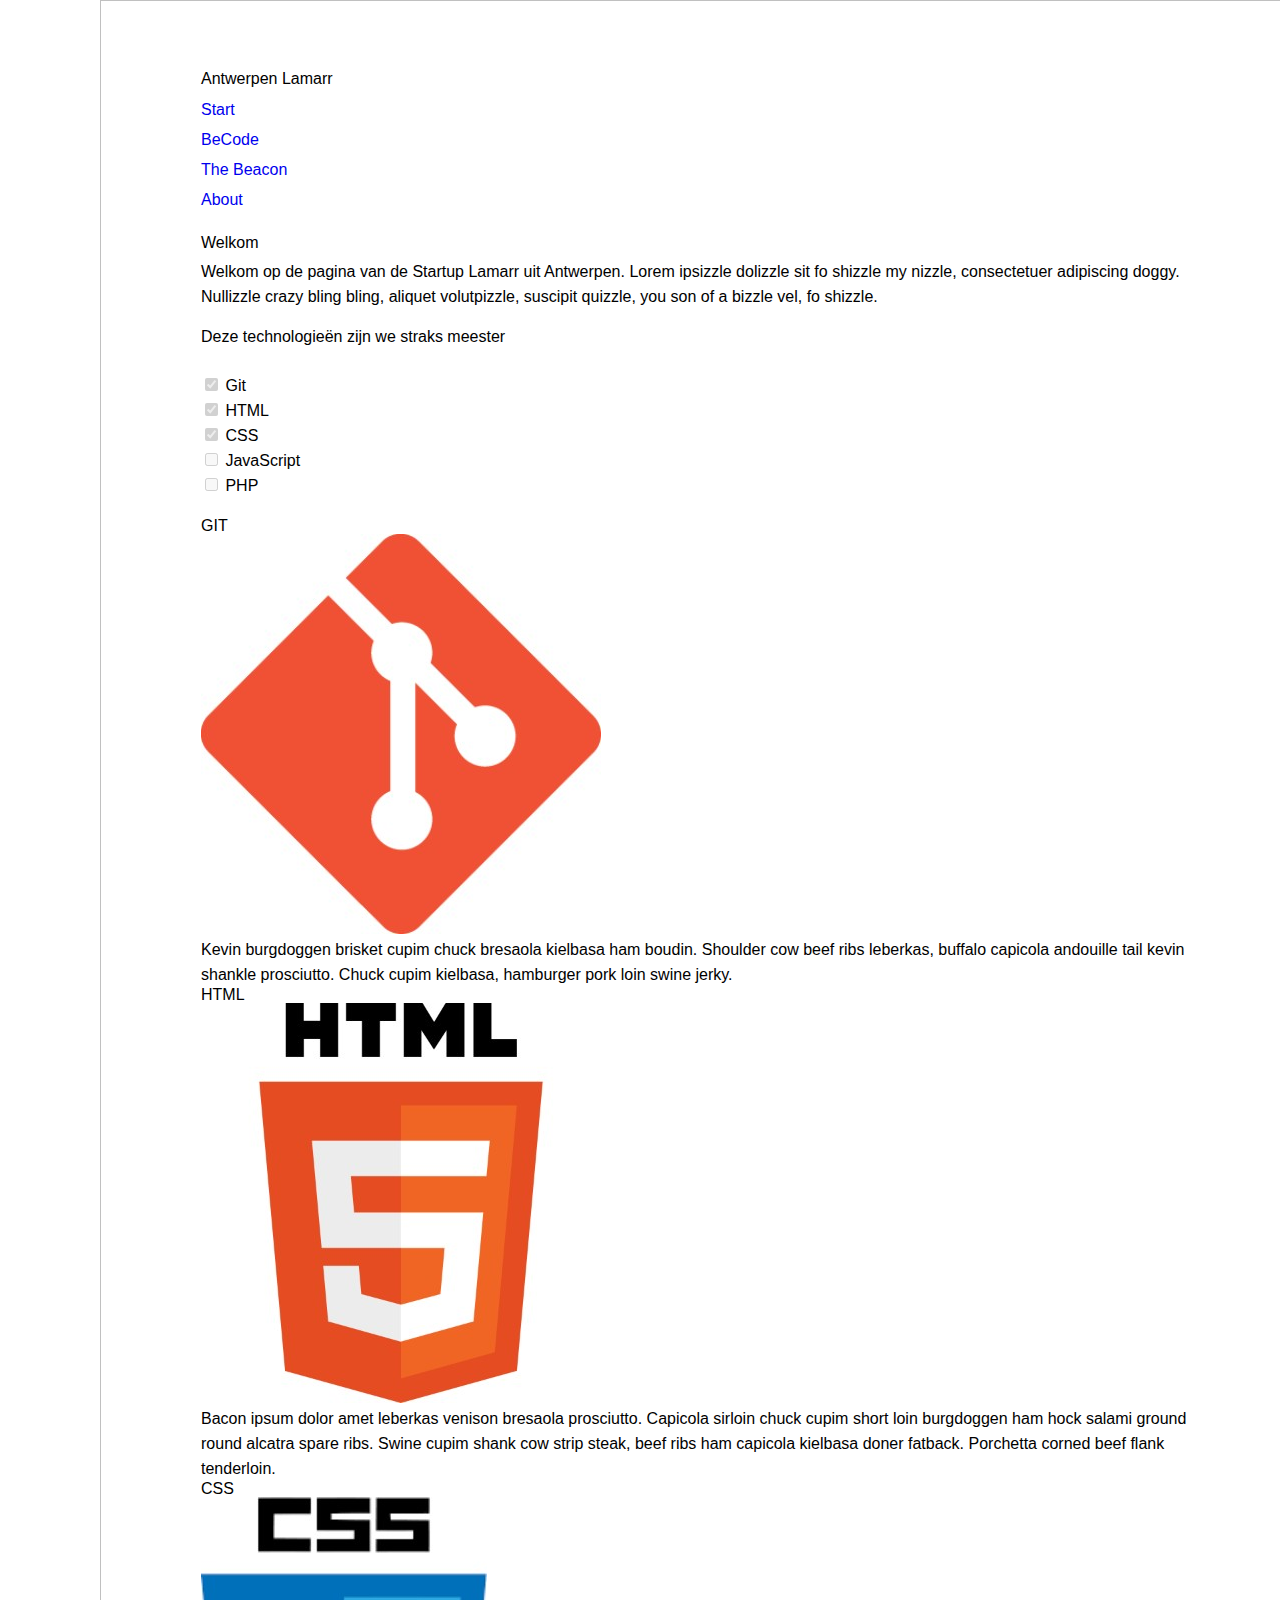
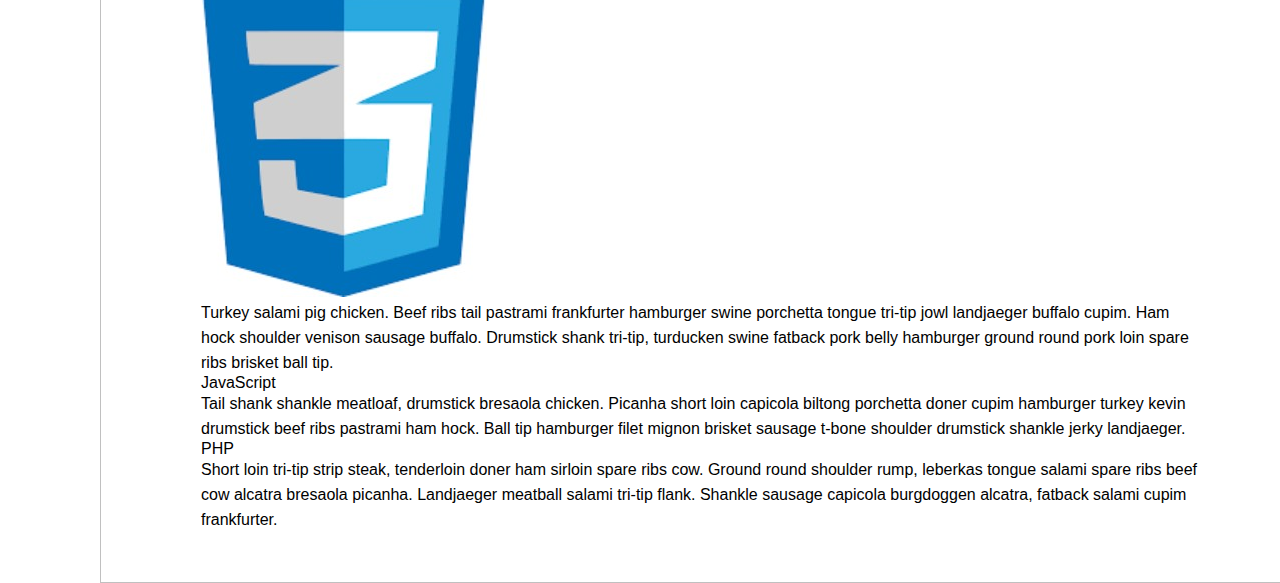
==== index.html @ e7415bde "Poging 10.6" ====
<!DOCTYPE html>
<html>
  <head>
    <meta charset="UTF-8" />
    <meta name="viewport" content="width=device-width, initial-scale=1.0" />
    <link rel="stylesheet" href="reset.css">
    <link rel="stylesheet" href="style.css">
    <title>Antwerpen Lamarr</title>
  </head>

  <body>
    <header>
      <h1>Antwerpen Lamarr</h1>

      <nav>
        <ul>
            <li><a href="index.html">Start</a></li>
            <li><a href="https://becode.org/">BeCode</a></li>
            <li><a href="beacon.html">The Beacon</a></li>
            <li><a href="about.html">About</a></li>
        </ul>
      </nav>
    </header>

    <main>
      <section>
        <h2> Welkom</h2>
        <p>
          Welkom op de pagina van de Startup Lamarr uit Antwerpen.
          Lorem ipsizzle dolizzle sit fo shizzle my nizzle, consectetuer adipiscing doggy.
          Nullizzle crazy bling bling, aliquet volutpizzle, suscipit quizzle, you son of a
          bizzle vel, fo shizzle.
        </p>
      </section>

      <section>
          <h2>Deze technologieën zijn we straks meester</h2>

        <section class="checkboxes">
          <input type="checkbox" name="Git" value="Git" checked disabled> Git<br>
          <input type="checkbox" name="HTML" value="HTML" checked disabled> HTML<br>
          <input type="checkbox" name="CSS" value="CSS" checked disabled> CSS<br>
          <input type="checkbox" name="JavaScript" value="JavaScript" disabled> JavaScript<br>
          <input type="checkbox" name="PHP" value="PHP" disabled> PHP<br>
        </section>

        <article>
          <h3>GIT</h3>

          <img src="images/git.jpg" alt="Image of GIT logo">

          <p>
            Kevin burgdoggen brisket cupim chuck bresaola kielbasa ham boudin. Shoulder cow beef ribs leberkas,
            buffalo capicola andouille tail kevin shankle prosciutto. Chuck cupim kielbasa, <strong>hamburger</strong> pork loin swine jerky.
          </p>
        </article>

        <article>
          <h3>HTML</h3>

          <img src="images/html.jpg" alt="Image of html5 logo">

          <p>
            Bacon ipsum dolor amet leberkas venison bresaola prosciutto. Capicola sirloin chuck cupim short loin burgdoggen
            ham hock salami ground round alcatra spare ribs. Swine cupim shank cow strip steak, beef ribs ham capicola kielbasa
            <strong>doner</strong> fatback. Porchetta corned beef flank tenderloin.
          </p>
        </article>

        <article>
          <h3>CSS</h3>

          <img src="images/css.jpg" alt="Image of CSS3 logo">


          <p>
            <strong>Turkey salami</strong> pig chicken. Beef ribs tail pastrami frankfurter hamburger swine porchetta tongue tri-tip jowl
            landjaeger buffalo cupim. Ham hock shoulder venison sausage buffalo. Drumstick shank tri-tip, turducken swine fatback
            pork belly hamburger ground round pork loin spare ribs brisket ball tip.
          </p>
        </article>

        <article>
          <h3>JavaScript</h3>

          <p>
            <i>Tail shank shankle meatloaf</i>, drumstick bresaola chicken. Picanha short loin capicola biltong porchetta
            doner cupim hamburger turkey <strong>kevin drumstick</strong> beef ribs pastrami ham hock. Ball tip hamburger filet mignon
            brisket sausage t-bone shoulder drumstick shankle jerky landjaeger.
          </p>
        </article>

        <article>
          <h3>PHP</h3>

          <p>Short loin tri-tip strip steak, tenderloin doner ham sirloin spare ribs cow. Ground round shoulder rump,
            leberkas <strong>tongue salami</strong> spare ribs beef cow alcatra bresaola picanha. Landjaeger meatball salami tri-tip flank.
            Shankle sausage capicola burgdoggen alcatra, fatback salami cupim frankfurter.
          </p>
        </article>
      </section>
    </main>
  </body>
</html>
---- style.css ----
body {
  width: 1000px;
  margin-left: 100px;
  border: 1px solid rgb(192, 192, 192);
  padding: 50px 100px 50px 100px;
  font-family: sans-serif;
}

h1, h2 {
  margin-bottom: 8px;
  margin-top: 20px;
}

a {
  text-decoration: none;
  line-height: 30px;
}
ul :hover {
  text-decoration: underline;
}
p {
  line-height: 25px;
}
.checkboxes {
  padding-top: 20px;
  padding-bottom: 20px;
  line-height: 25px;
}
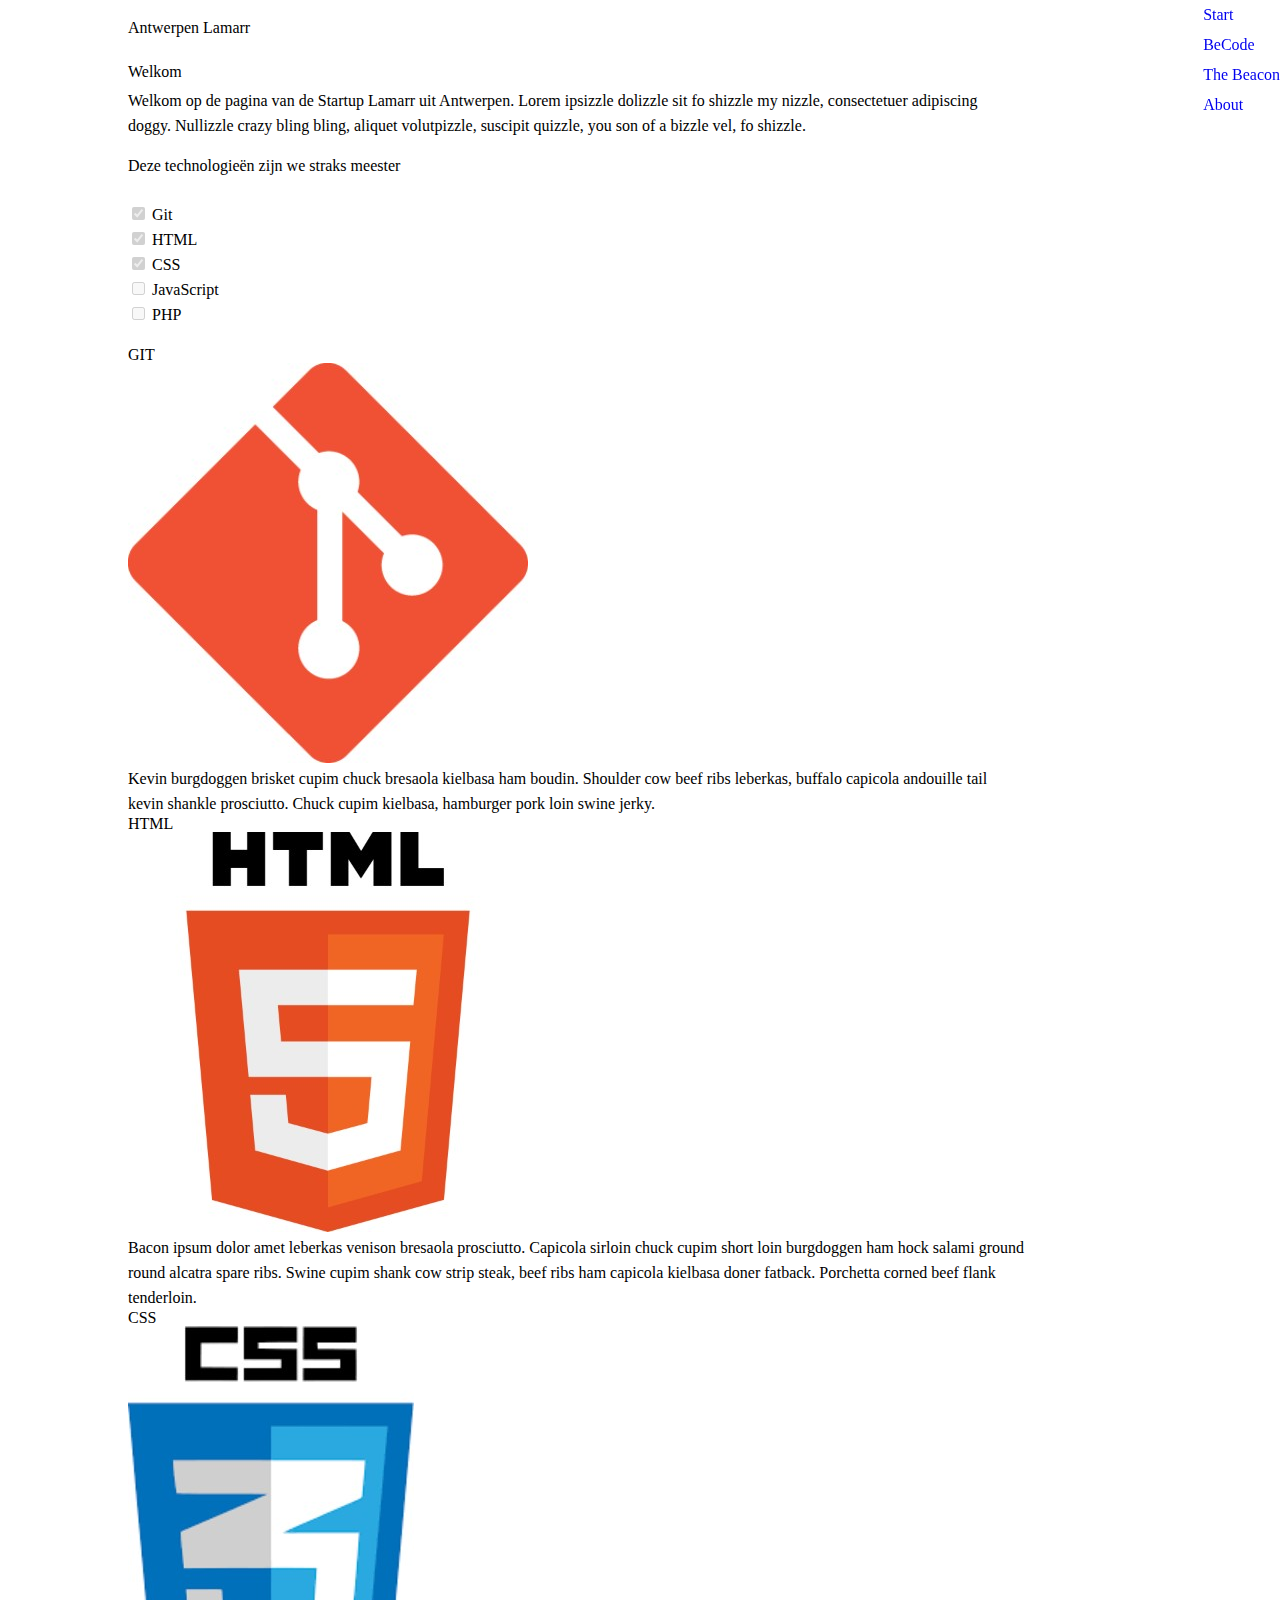
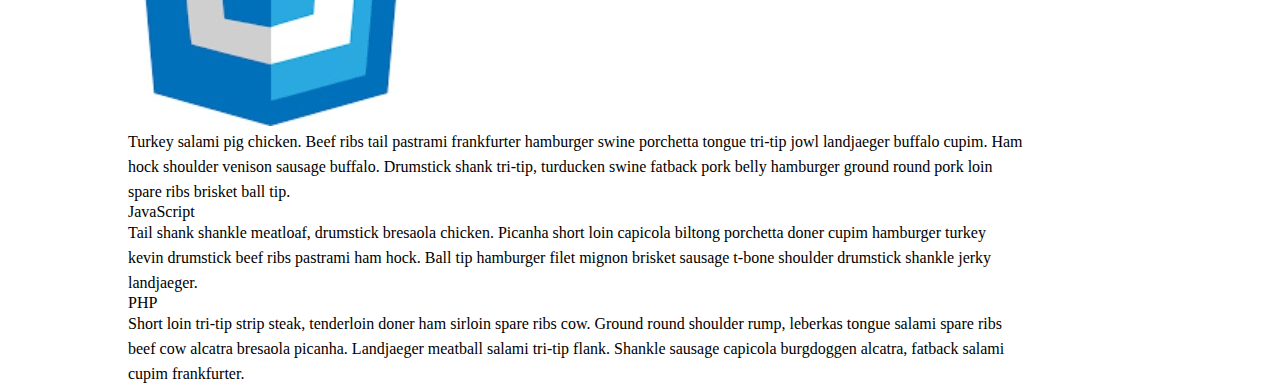
==== commit 87fd01cd: "version 10.9" ====
--- a/index.html
+++ b/index.html
@@ -3,15 +3,17 @@
   <head>
     <meta charset="UTF-8" />
     <meta name="viewport" content="width=device-width, initial-scale=1.0" />
-    <link rel="stylesheet" href="reset.css">
-    <link rel="stylesheet" href="style.css">
+    <link rel="stylesheet" type="text/css" href="reset.css">
+    <link rel="stylesheet" type="text/css" href="style.css">
     <title>Antwerpen Lamarr</title>
   </head>
 
   <body>
-    <header>
-      <h1>Antwerpen Lamarr</h1>
-
+    <div class="container">
+      <div class="header">
+          <h1>Antwerpen Lamarr</h1>
+      </div>
+    <div class="navigation">
       <nav>
         <ul>
             <li><a href="index.html">Start</a></li>
@@ -20,85 +22,88 @@
             <li><a href="about.html">About</a></li>
         </ul>
       </nav>
-    </header>
+    </div>
 
-    <main>
-      <section>
-        <h2> Welkom</h2>
-        <p>
-          Welkom op de pagina van de Startup Lamarr uit Antwerpen.
-          Lorem ipsizzle dolizzle sit fo shizzle my nizzle, consectetuer adipiscing doggy.
-          Nullizzle crazy bling bling, aliquet volutpizzle, suscipit quizzle, you son of a
-          bizzle vel, fo shizzle.
-        </p>
-      </section>
+      <main>
+        <div class="main">
+          <section>
+            <h2> Welkom</h2>
+            <p>
+              Welkom op de pagina van de Startup Lamarr uit Antwerpen.
+              Lorem ipsizzle dolizzle sit fo shizzle my nizzle, consectetuer adipiscing doggy.
+              Nullizzle crazy bling bling, aliquet volutpizzle, suscipit quizzle, you son of a
+              bizzle vel, fo shizzle.
+            </p>
+          </section>
 
-      <section>
-          <h2>Deze technologieën zijn we straks meester</h2>
+          <section>
+              <h2>Deze technologieën zijn we straks meester</h2>
 
-        <section class="checkboxes">
-          <input type="checkbox" name="Git" value="Git" checked disabled> Git<br>
-          <input type="checkbox" name="HTML" value="HTML" checked disabled> HTML<br>
-          <input type="checkbox" name="CSS" value="CSS" checked disabled> CSS<br>
-          <input type="checkbox" name="JavaScript" value="JavaScript" disabled> JavaScript<br>
-          <input type="checkbox" name="PHP" value="PHP" disabled> PHP<br>
-        </section>
+            <section class="checkboxes">
+              <input type="checkbox" name="Git" value="Git" checked disabled> Git<br>
+              <input type="checkbox" name="HTML" value="HTML" checked disabled> HTML<br>
+              <input type="checkbox" name="CSS" value="CSS" checked disabled> CSS<br>
+              <input type="checkbox" name="JavaScript" value="JavaScript" disabled> JavaScript<br>
+              <input type="checkbox" name="PHP" value="PHP" disabled> PHP<br>
+            </section>
 
-        <article>
-          <h3>GIT</h3>
+            <article>
+              <h3>GIT</h3>
 
-          <img src="images/git.jpg" alt="Image of GIT logo">
+              <img src="images/git.jpg" alt="Image of GIT logo">
 
-          <p>
-            Kevin burgdoggen brisket cupim chuck bresaola kielbasa ham boudin. Shoulder cow beef ribs leberkas,
-            buffalo capicola andouille tail kevin shankle prosciutto. Chuck cupim kielbasa, <strong>hamburger</strong> pork loin swine jerky.
-          </p>
-        </article>
+              <p>
+                Kevin burgdoggen brisket cupim chuck bresaola kielbasa ham boudin. Shoulder cow beef ribs leberkas,
+                buffalo capicola andouille tail kevin shankle prosciutto. Chuck cupim kielbasa, <strong>hamburger</strong> pork loin swine jerky.
+              </p>
+            </article>
 
-        <article>
-          <h3>HTML</h3>
+            <article>
+              <h3>HTML</h3>
 
-          <img src="images/html.jpg" alt="Image of html5 logo">
+              <img src="images/html.jpg" alt="Image of html5 logo">
 
-          <p>
-            Bacon ipsum dolor amet leberkas venison bresaola prosciutto. Capicola sirloin chuck cupim short loin burgdoggen
-            ham hock salami ground round alcatra spare ribs. Swine cupim shank cow strip steak, beef ribs ham capicola kielbasa
-            <strong>doner</strong> fatback. Porchetta corned beef flank tenderloin.
-          </p>
-        </article>
+              <p>
+                Bacon ipsum dolor amet leberkas venison bresaola prosciutto. Capicola sirloin chuck cupim short loin burgdoggen
+                ham hock salami ground round alcatra spare ribs. Swine cupim shank cow strip steak, beef ribs ham capicola kielbasa
+                <strong>doner</strong> fatback. Porchetta corned beef flank tenderloin.
+              </p>
+            </article>
 
-        <article>
-          <h3>CSS</h3>
+            <article>
+              <h3>CSS</h3>
 
-          <img src="images/css.jpg" alt="Image of CSS3 logo">
+              <img src="images/css.jpg" alt="Image of CSS3 logo">
 
 
-          <p>
-            <strong>Turkey salami</strong> pig chicken. Beef ribs tail pastrami frankfurter hamburger swine porchetta tongue tri-tip jowl
-            landjaeger buffalo cupim. Ham hock shoulder venison sausage buffalo. Drumstick shank tri-tip, turducken swine fatback
-            pork belly hamburger ground round pork loin spare ribs brisket ball tip.
-          </p>
-        </article>
+              <p>
+                <strong>Turkey salami</strong> pig chicken. Beef ribs tail pastrami frankfurter hamburger swine porchetta tongue tri-tip jowl
+                landjaeger buffalo cupim. Ham hock shoulder venison sausage buffalo. Drumstick shank tri-tip, turducken swine fatback
+                pork belly hamburger ground round pork loin spare ribs brisket ball tip.
+              </p>
+            </article>
 
-        <article>
-          <h3>JavaScript</h3>
+            <article>
+              <h3>JavaScript</h3>
 
-          <p>
-            <i>Tail shank shankle meatloaf</i>, drumstick bresaola chicken. Picanha short loin capicola biltong porchetta
-            doner cupim hamburger turkey <strong>kevin drumstick</strong> beef ribs pastrami ham hock. Ball tip hamburger filet mignon
-            brisket sausage t-bone shoulder drumstick shankle jerky landjaeger.
-          </p>
-        </article>
+              <p>
+                <i>Tail shank shankle meatloaf</i>, drumstick bresaola chicken. Picanha short loin capicola biltong porchetta
+                doner cupim hamburger turkey <strong>kevin drumstick</strong> beef ribs pastrami ham hock. Ball tip hamburger filet mignon
+                brisket sausage t-bone shoulder drumstick shankle jerky landjaeger.
+              </p>
+            </article>
 
-        <article>
-          <h3>PHP</h3>
+            <article>
+              <h3>PHP</h3>
 
-          <p>Short loin tri-tip strip steak, tenderloin doner ham sirloin spare ribs cow. Ground round shoulder rump,
-            leberkas <strong>tongue salami</strong> spare ribs beef cow alcatra bresaola picanha. Landjaeger meatball salami tri-tip flank.
-            Shankle sausage capicola burgdoggen alcatra, fatback salami cupim frankfurter.
-          </p>
-        </article>
-      </section>
-    </main>
+              <p>Short loin tri-tip strip steak, tenderloin doner ham sirloin spare ribs cow. Ground round shoulder rump,
+                leberkas <strong>tongue salami</strong> spare ribs beef cow alcatra bresaola picanha. Landjaeger meatball salami tri-tip flank.
+                Shankle sausage capicola burgdoggen alcatra, fatback salami cupim frankfurter.
+              </p>
+            </article>
+          </section>
+        </div>
+      </main>
+    </div>
   </body>
 </html>
--- a/style.css
+++ b/style.css
@@ -1,14 +1,21 @@
-body {
-  width: 1000px;
-  margin-left: 100px;
-  border: 1px solid rgb(192, 192, 192);
-  padding: 50px 100px 50px 100px;
-  font-family: sans-serif;
+.container {
+  display: grid;
+  grid-template-columns: 70% 20%;
+  grid-template-rows: auto;
+  justify-content: end;
+
 }
+
+
+
 
 h1, h2 {
   margin-bottom: 8px;
   margin-top: 20px;
+}
+
+li a {
+  display: block;
 }
 
 a {
@@ -18,6 +25,10 @@
 ul :hover {
   text-decoration: underline;
 }
+ul {
+  position:fixed;
+  right: 0;
+}
 p {
   line-height: 25px;
 }
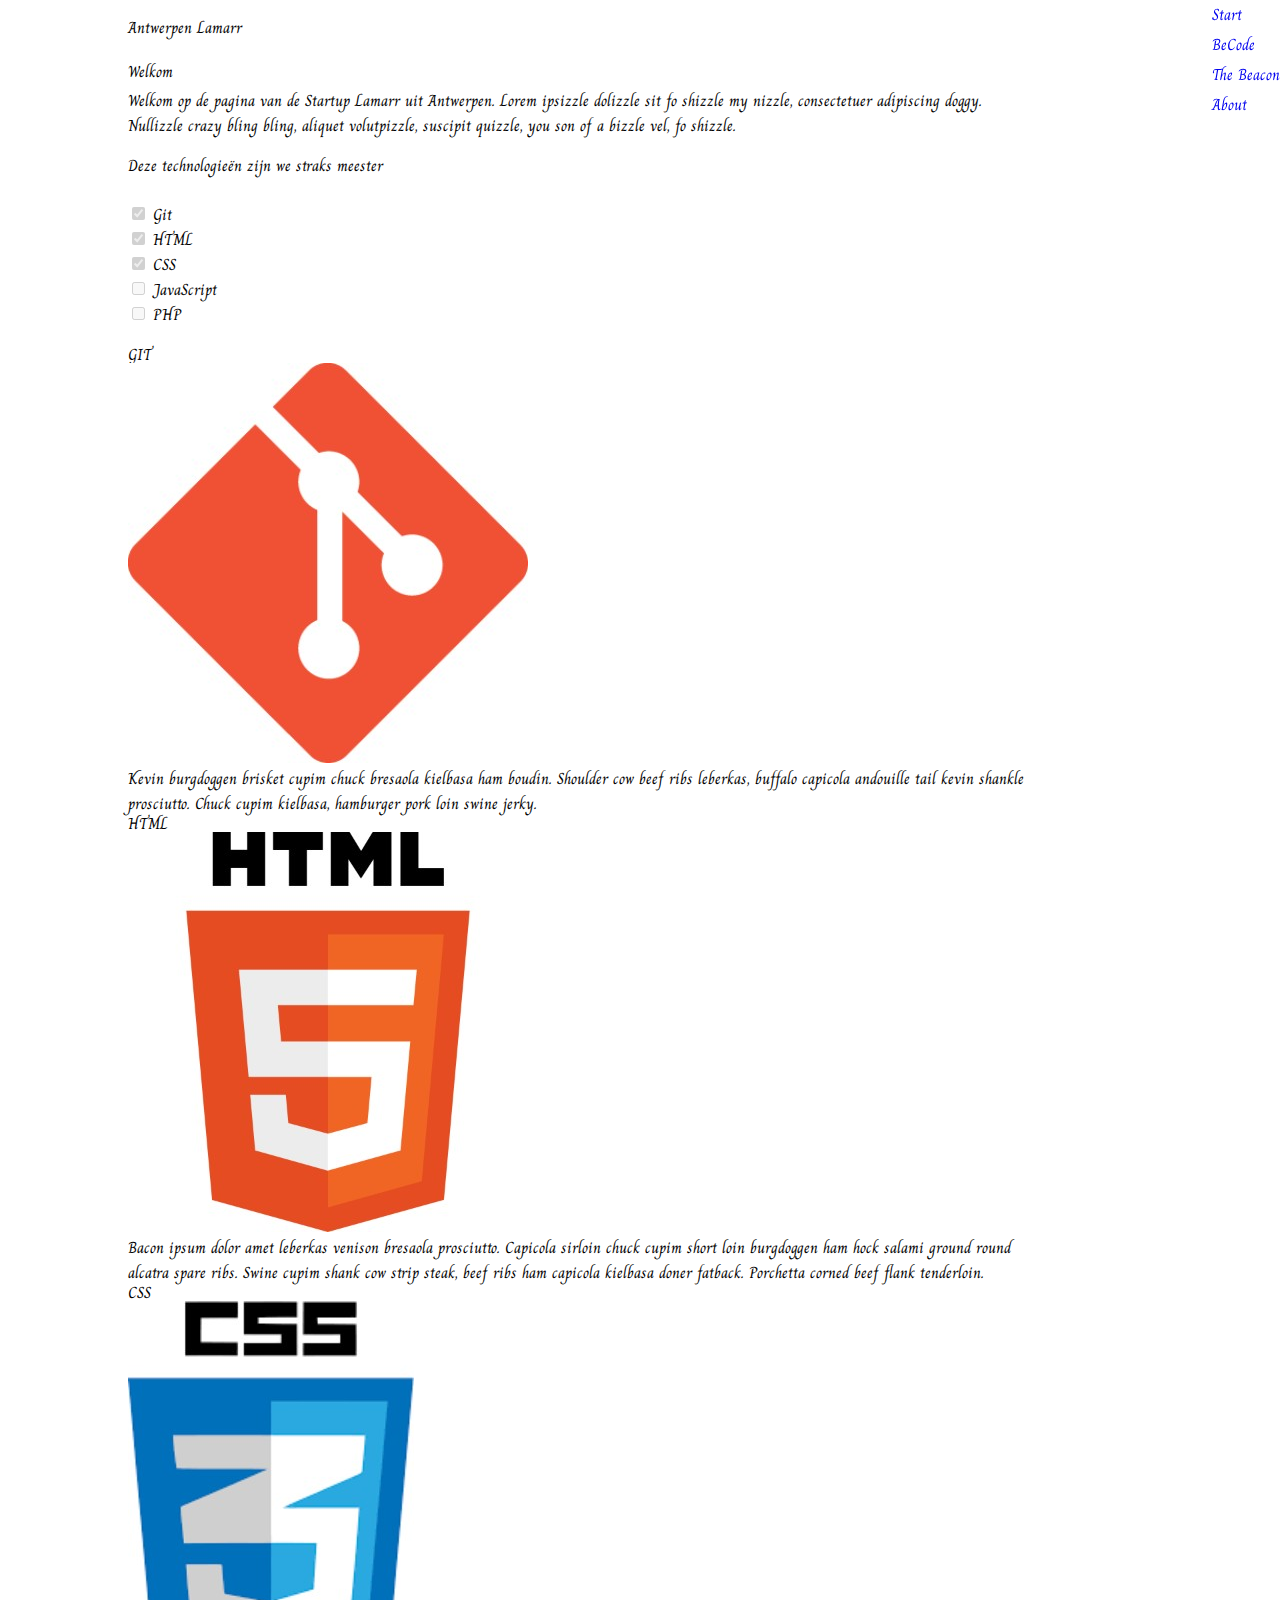
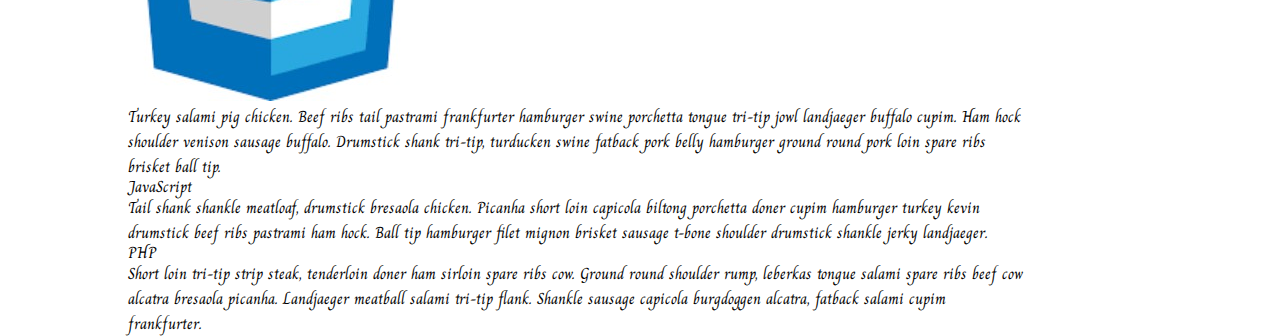
==== commit 99e493eb: "Poging 10.10" ====
--- a/index.html
+++ b/index.html
@@ -5,6 +5,7 @@
     <meta name="viewport" content="width=device-width, initial-scale=1.0" />
     <link rel="stylesheet" type="text/css" href="reset.css">
     <link rel="stylesheet" type="text/css" href="style.css">
+    <link href="https://fonts.googleapis.com/css?family=Charm" rel="stylesheet"> 
     <title>Antwerpen Lamarr</title>
   </head>
 
--- a/style.css
+++ b/style.css
@@ -1,3 +1,6 @@
+body {
+  font-family: 'Charm', cursive;
+}
 .container {
   display: grid;
   grid-template-columns: 70% 20%;
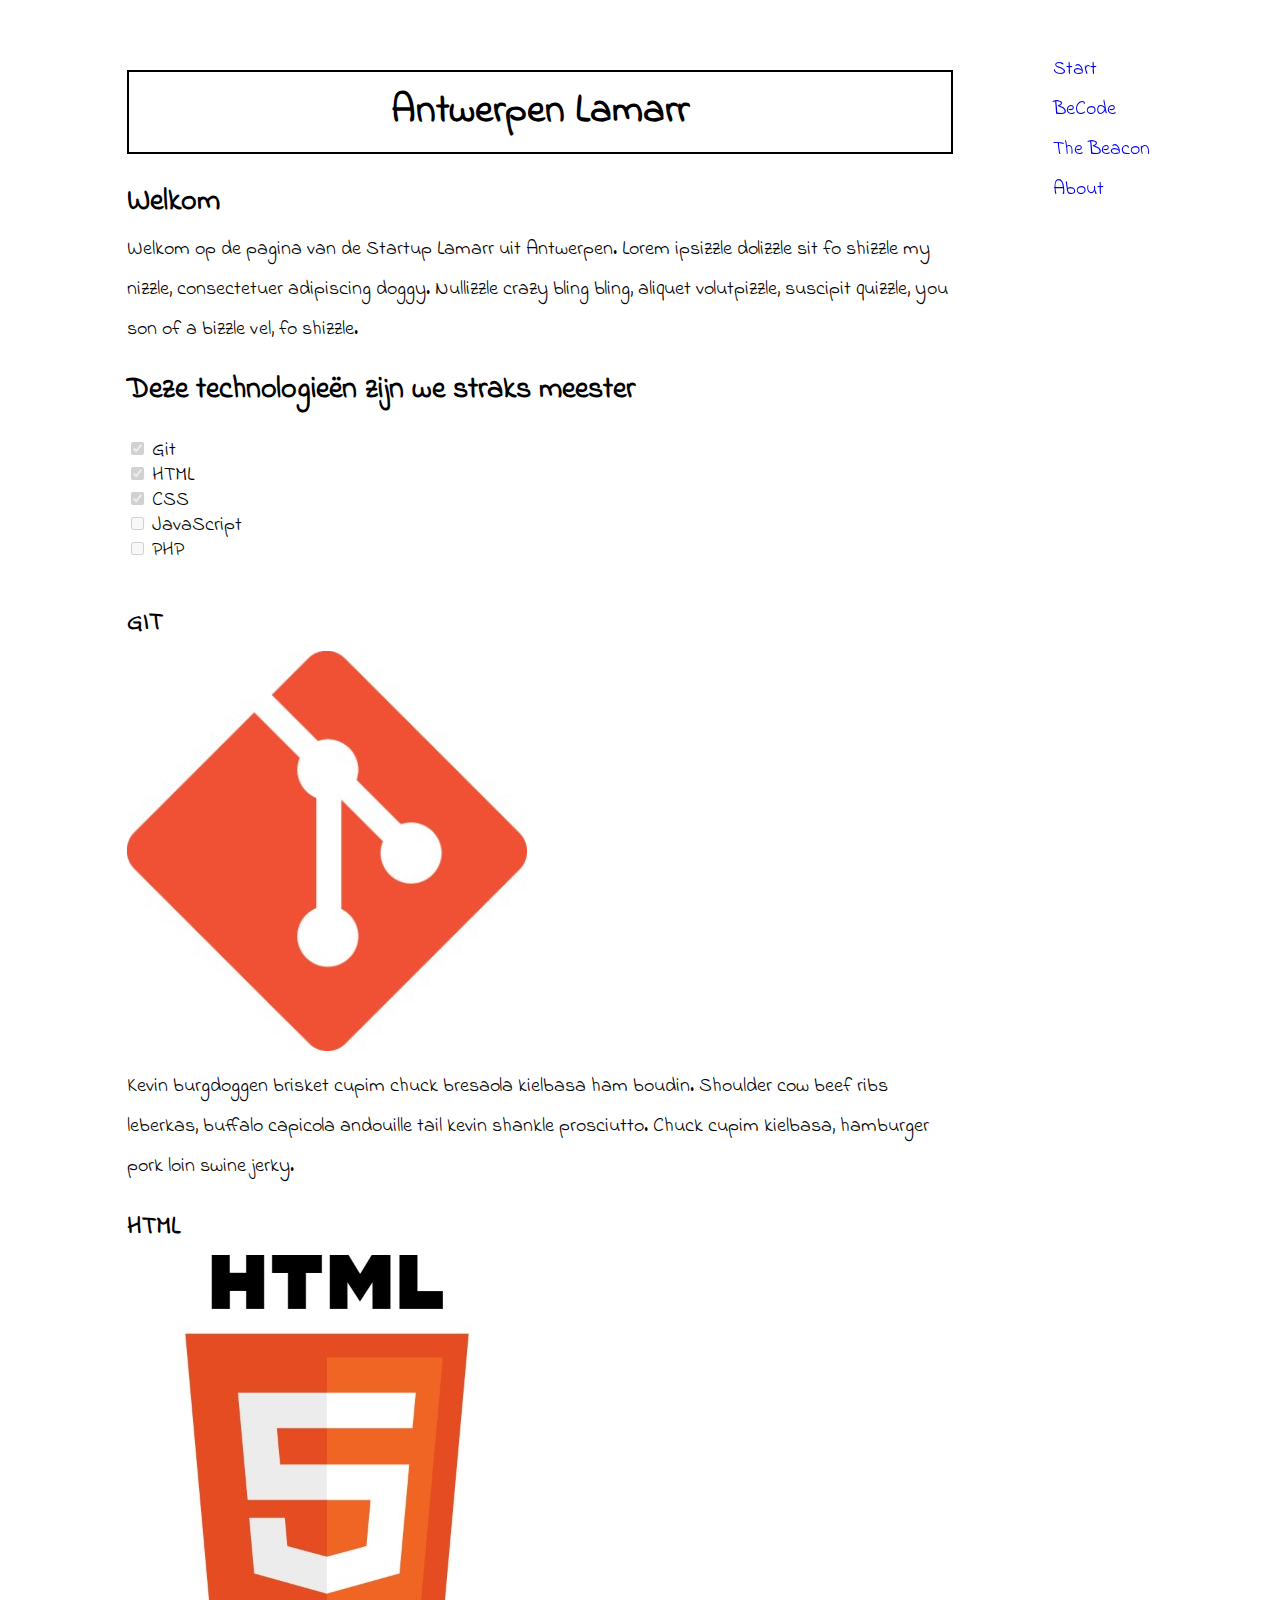
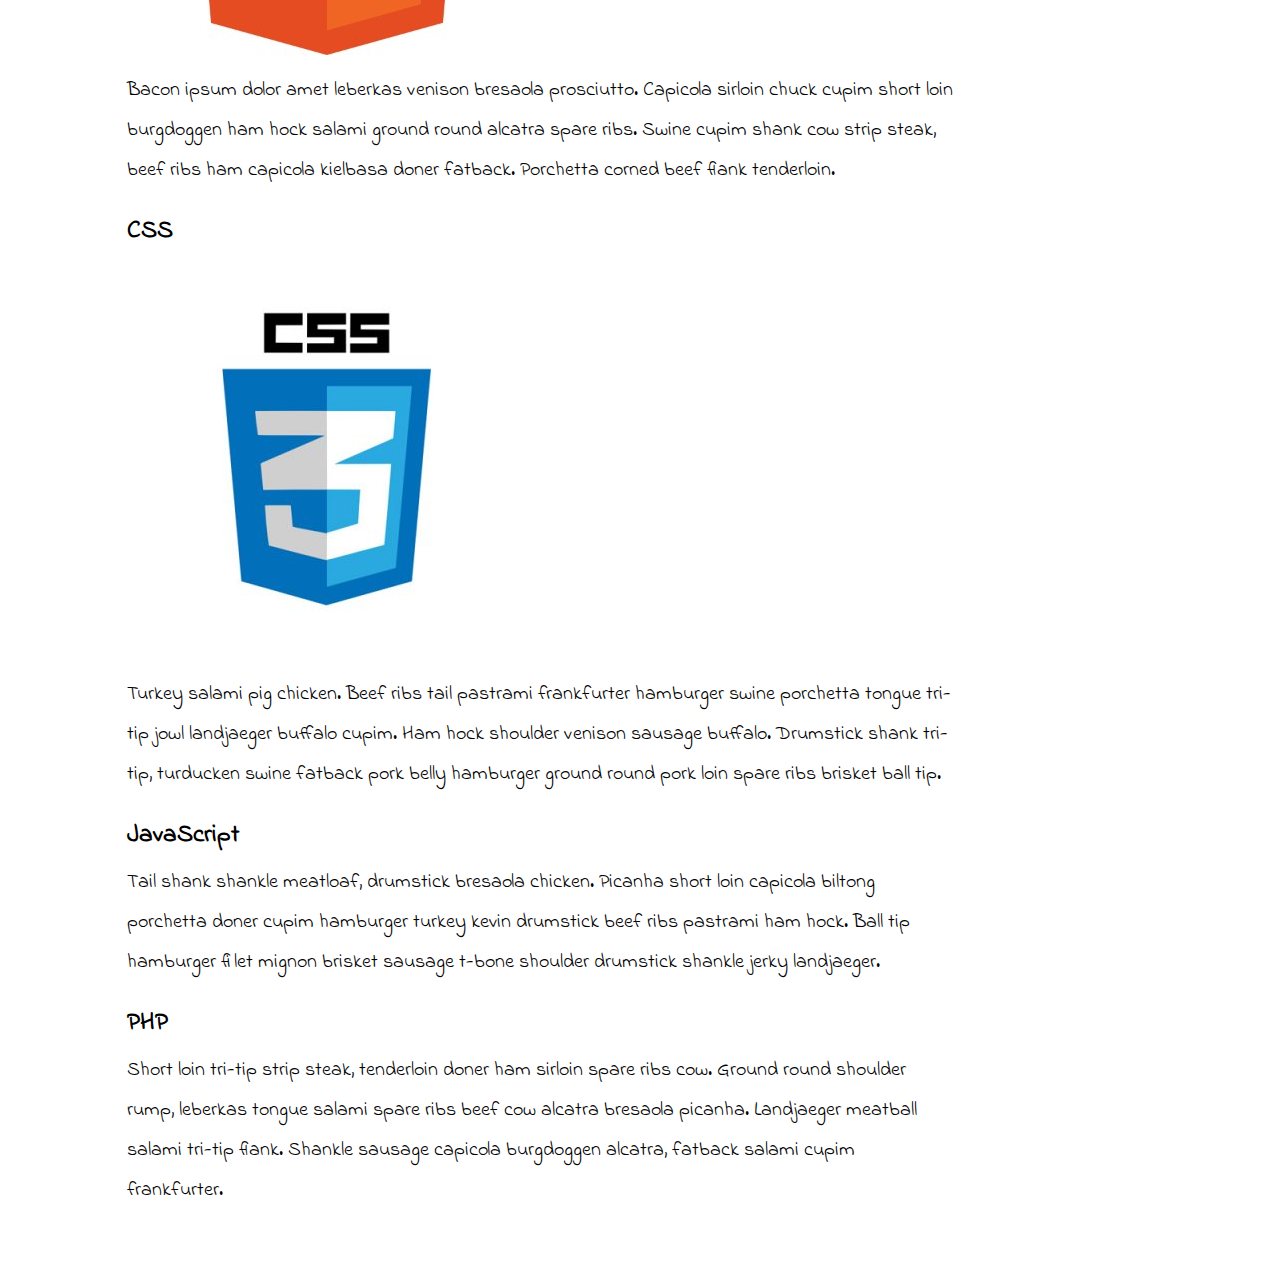
==== commit b79ea0b6: "version 11" ====
--- a/index.html
+++ b/index.html
@@ -1,110 +1,108 @@
 <!DOCTYPE html>
 <html>
   <head>
-    <meta charset="UTF-8" />
-    <meta name="viewport" content="width=device-width, initial-scale=1.0" />
+    <meta charset="UTF-8">
+    <meta name="viewport" content="width=device-width, initial-scale=1.0">
     <link rel="stylesheet" type="text/css" href="reset.css">
     <link rel="stylesheet" type="text/css" href="style.css">
-    <link href="https://fonts.googleapis.com/css?family=Charm" rel="stylesheet"> 
+    <link href="https://fonts.googleapis.com/css?family=Indie+Flower" rel="stylesheet">
     <title>Antwerpen Lamarr</title>
   </head>
 
   <body>
+
     <div class="container">
-      <div class="header">
-          <h1>Antwerpen Lamarr</h1>
-      </div>
-    <div class="navigation">
-      <nav>
-        <ul>
-            <li><a href="index.html">Start</a></li>
-            <li><a href="https://becode.org/">BeCode</a></li>
-            <li><a href="beacon.html">The Beacon</a></li>
-            <li><a href="about.html">About</a></li>
-        </ul>
-      </nav>
-    </div>
 
-      <main>
-        <div class="main">
+        <h1 class="header">Antwerpen Lamarr</h1>
+
+        <nav class="navigation">
+          <ul class="navigation">
+              <li><a href="index.html">Start</a></li>
+              <li><a href="https://becode.org/">BeCode</a></li>
+              <li><a href="beacon.html">The Beacon</a></li>
+              <li><a href="about.html">About</a></li>
+          </ul>
+        </nav>
+
+
+        <main class="main">
           <section>
-            <h2> Welkom</h2>
-            <p>
-              Welkom op de pagina van de Startup Lamarr uit Antwerpen.
-              Lorem ipsizzle dolizzle sit fo shizzle my nizzle, consectetuer adipiscing doggy.
-              Nullizzle crazy bling bling, aliquet volutpizzle, suscipit quizzle, you son of a
-              bizzle vel, fo shizzle.
-            </p>
+              <h2> Welkom</h2>
+              <p>
+                Welkom op de pagina van de Startup Lamarr uit Antwerpen.
+                Lorem ipsizzle dolizzle sit fo shizzle my nizzle, consectetuer adipiscing doggy.
+                Nullizzle crazy bling bling, aliquet volutpizzle, suscipit quizzle, you son of a
+                bizzle vel, fo shizzle.
+              </p>
           </section>
 
           <section>
-              <h2>Deze technologieën zijn we straks meester</h2>
+                <h2>Deze technologieën zijn we straks meester</h2>
 
-            <section class="checkboxes">
-              <input type="checkbox" name="Git" value="Git" checked disabled> Git<br>
-              <input type="checkbox" name="HTML" value="HTML" checked disabled> HTML<br>
-              <input type="checkbox" name="CSS" value="CSS" checked disabled> CSS<br>
-              <input type="checkbox" name="JavaScript" value="JavaScript" disabled> JavaScript<br>
-              <input type="checkbox" name="PHP" value="PHP" disabled> PHP<br>
-            </section>
+              <section class="checkboxes">
+                <input type="checkbox" name="Git" value="Git" checked disabled> Git<br>
+                <input type="checkbox" name="HTML" value="HTML" checked disabled> HTML<br>
+                <input type="checkbox" name="CSS" value="CSS" checked disabled> CSS<br>
+                <input type="checkbox" name="JavaScript" value="JavaScript" disabled> JavaScript<br>
+                <input type="checkbox" name="PHP" value="PHP" disabled> PHP<br>
+              </section>
 
-            <article>
-              <h3>GIT</h3>
+              <article>
+                <h3>GIT</h3>
 
-              <img src="images/git.jpg" alt="Image of GIT logo">
+                <img src="images/git.jpg" alt="Image of GIT logo">
 
-              <p>
-                Kevin burgdoggen brisket cupim chuck bresaola kielbasa ham boudin. Shoulder cow beef ribs leberkas,
-                buffalo capicola andouille tail kevin shankle prosciutto. Chuck cupim kielbasa, <strong>hamburger</strong> pork loin swine jerky.
-              </p>
-            </article>
+                <p>
+                  Kevin burgdoggen brisket cupim chuck bresaola kielbasa ham boudin. Shoulder cow beef ribs leberkas,
+                  buffalo capicola andouille tail kevin shankle prosciutto. Chuck cupim kielbasa, <strong>hamburger</strong> pork loin swine jerky.
+                </p>
+              </article>
 
-            <article>
-              <h3>HTML</h3>
+              <article>
+                <h3>HTML</h3>
 
-              <img src="images/html.jpg" alt="Image of html5 logo">
+                <img src="images/html.jpg" alt="Image of html5 logo">
 
-              <p>
-                Bacon ipsum dolor amet leberkas venison bresaola prosciutto. Capicola sirloin chuck cupim short loin burgdoggen
-                ham hock salami ground round alcatra spare ribs. Swine cupim shank cow strip steak, beef ribs ham capicola kielbasa
-                <strong>doner</strong> fatback. Porchetta corned beef flank tenderloin.
-              </p>
-            </article>
+                <p>
+                  Bacon ipsum dolor amet leberkas venison bresaola prosciutto. Capicola sirloin chuck cupim short loin burgdoggen
+                  ham hock salami ground round alcatra spare ribs. Swine cupim shank cow strip steak, beef ribs ham capicola kielbasa
+                  <strong>doner</strong> fatback. Porchetta corned beef flank tenderloin.
+                </p>
+              </article>
 
-            <article>
-              <h3>CSS</h3>
+              <article>
+                <h3>CSS</h3>
 
-              <img src="images/css.jpg" alt="Image of CSS3 logo">
+                <img src="images/css.jpg" alt="Image of CSS3 logo">
 
 
-              <p>
-                <strong>Turkey salami</strong> pig chicken. Beef ribs tail pastrami frankfurter hamburger swine porchetta tongue tri-tip jowl
-                landjaeger buffalo cupim. Ham hock shoulder venison sausage buffalo. Drumstick shank tri-tip, turducken swine fatback
-                pork belly hamburger ground round pork loin spare ribs brisket ball tip.
-              </p>
-            </article>
+                <p>
+                  <strong>Turkey salami</strong> pig chicken. Beef ribs tail pastrami frankfurter hamburger swine porchetta tongue tri-tip jowl
+                  landjaeger buffalo cupim. Ham hock shoulder venison sausage buffalo. Drumstick shank tri-tip, turducken swine fatback
+                  pork belly hamburger ground round pork loin spare ribs brisket ball tip.
+                </p>
+              </article>
 
-            <article>
-              <h3>JavaScript</h3>
+              <article>
+                <h3>JavaScript</h3>
 
-              <p>
-                <i>Tail shank shankle meatloaf</i>, drumstick bresaola chicken. Picanha short loin capicola biltong porchetta
-                doner cupim hamburger turkey <strong>kevin drumstick</strong> beef ribs pastrami ham hock. Ball tip hamburger filet mignon
-                brisket sausage t-bone shoulder drumstick shankle jerky landjaeger.
-              </p>
-            </article>
+                <p>
+                  <i>Tail shank shankle meatloaf</i>, drumstick bresaola chicken. Picanha short loin capicola biltong porchetta
+                  doner cupim hamburger turkey <strong>kevin drumstick</strong> beef ribs pastrami ham hock. Ball tip hamburger filet mignon
+                  brisket sausage t-bone shoulder drumstick shankle jerky landjaeger.
+                </p>
+              </article>
 
-            <article>
-              <h3>PHP</h3>
+              <article>
+                <h3>PHP</h3>
 
-              <p>Short loin tri-tip strip steak, tenderloin doner ham sirloin spare ribs cow. Ground round shoulder rump,
-                leberkas <strong>tongue salami</strong> spare ribs beef cow alcatra bresaola picanha. Landjaeger meatball salami tri-tip flank.
-                Shankle sausage capicola burgdoggen alcatra, fatback salami cupim frankfurter.
-              </p>
-            </article>
+                <p>Short loin tri-tip strip steak, tenderloin doner ham sirloin spare ribs cow. Ground round shoulder rump,
+                  leberkas <strong>tongue salami</strong> spare ribs beef cow alcatra bresaola picanha. Landjaeger meatball salami tri-tip flank.
+                  Shankle sausage capicola burgdoggen alcatra, fatback salami cupim frankfurter.
+                </p>
+              </article>
           </section>
         </div>
       </main>
-    </div>
   </body>
 </html>
--- a/style.css
+++ b/style.css
@@ -1,40 +1,87 @@
 body {
-  font-family: 'Charm', cursive;
+  font-family: 'Indie Flower', cursive;
+  font-size: 20px;
+  line-height: 40px;
+  margin: 50px;
 }
+
 .container {
   display: grid;
-  grid-template-columns: 70% 20%;
-  grid-template-rows: auto;
+  grid-template-columns: 70% 15%;
+  grid-column-gap: 5em;
   justify-content: end;
-
 }
 
+.wrapper {
+  display: grid;
+  grid-template-columns: 10% 50% 15%;
+  grid-column-gap: 5em;
+  justify-content: end;
+}
 
+.header {
+  grid-row: 1/2;
+  grid-column: 1/2;
+}
 
+.main {
+  grid-row: 2;
+  grid-column: 1;
+}
 
-h1, h2 {
+.navigation {
+  grid-row: 1/2;
+  grid-column:2;
+}
+
+.text {
+  grid-row:1;
+  grid-column: 1;
+}
+
+.personality {
+  grid-row: 2;
+  grid-column: 2;
+}
+
+.about {
+  grid-column: 3;
+  grid-row: 2;
+}
+
+h1, h2, h3 {
   margin-bottom: 8px;
   margin-top: 20px;
 }
 
-li a {
-  display: block;
+h1 {
+  font-size: 40px;
+  font-weight: bold;
+  border: 2px solid black;
+  padding: 20px;
+  text-align: center;
+}
+h2 {
+  font-size: 30px;
+  font-weight: bold;
+}
+
+h3 {
+  font-size: 25px;
+  font-weight: bold;
 }
 
 a {
   text-decoration: none;
   line-height: 30px;
 }
-ul :hover {
+ul.navigation :hover {
   text-decoration: underline;
 }
-ul {
+ul.navigation {
   position:fixed;
-  right: 0;
 }
-p {
-  line-height: 25px;
-}
+
 .checkboxes {
   padding-top: 20px;
   padding-bottom: 20px;
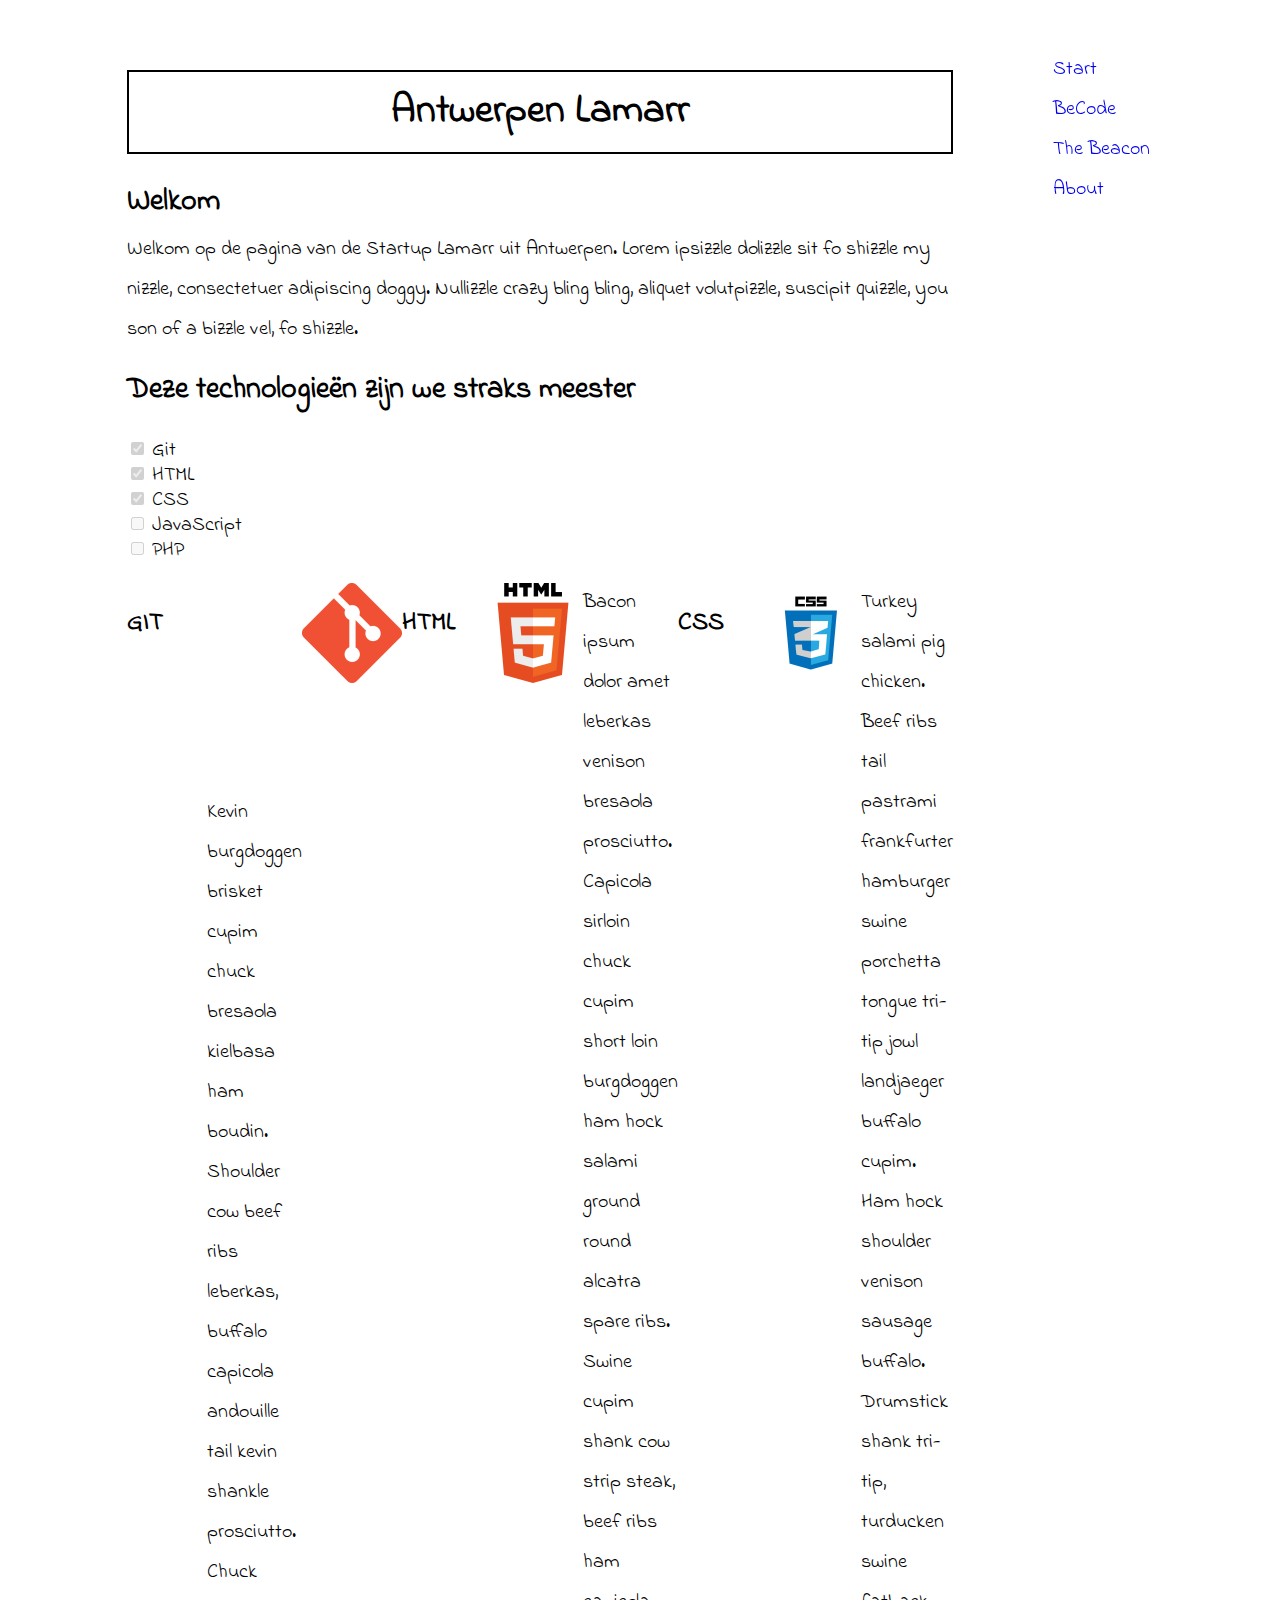
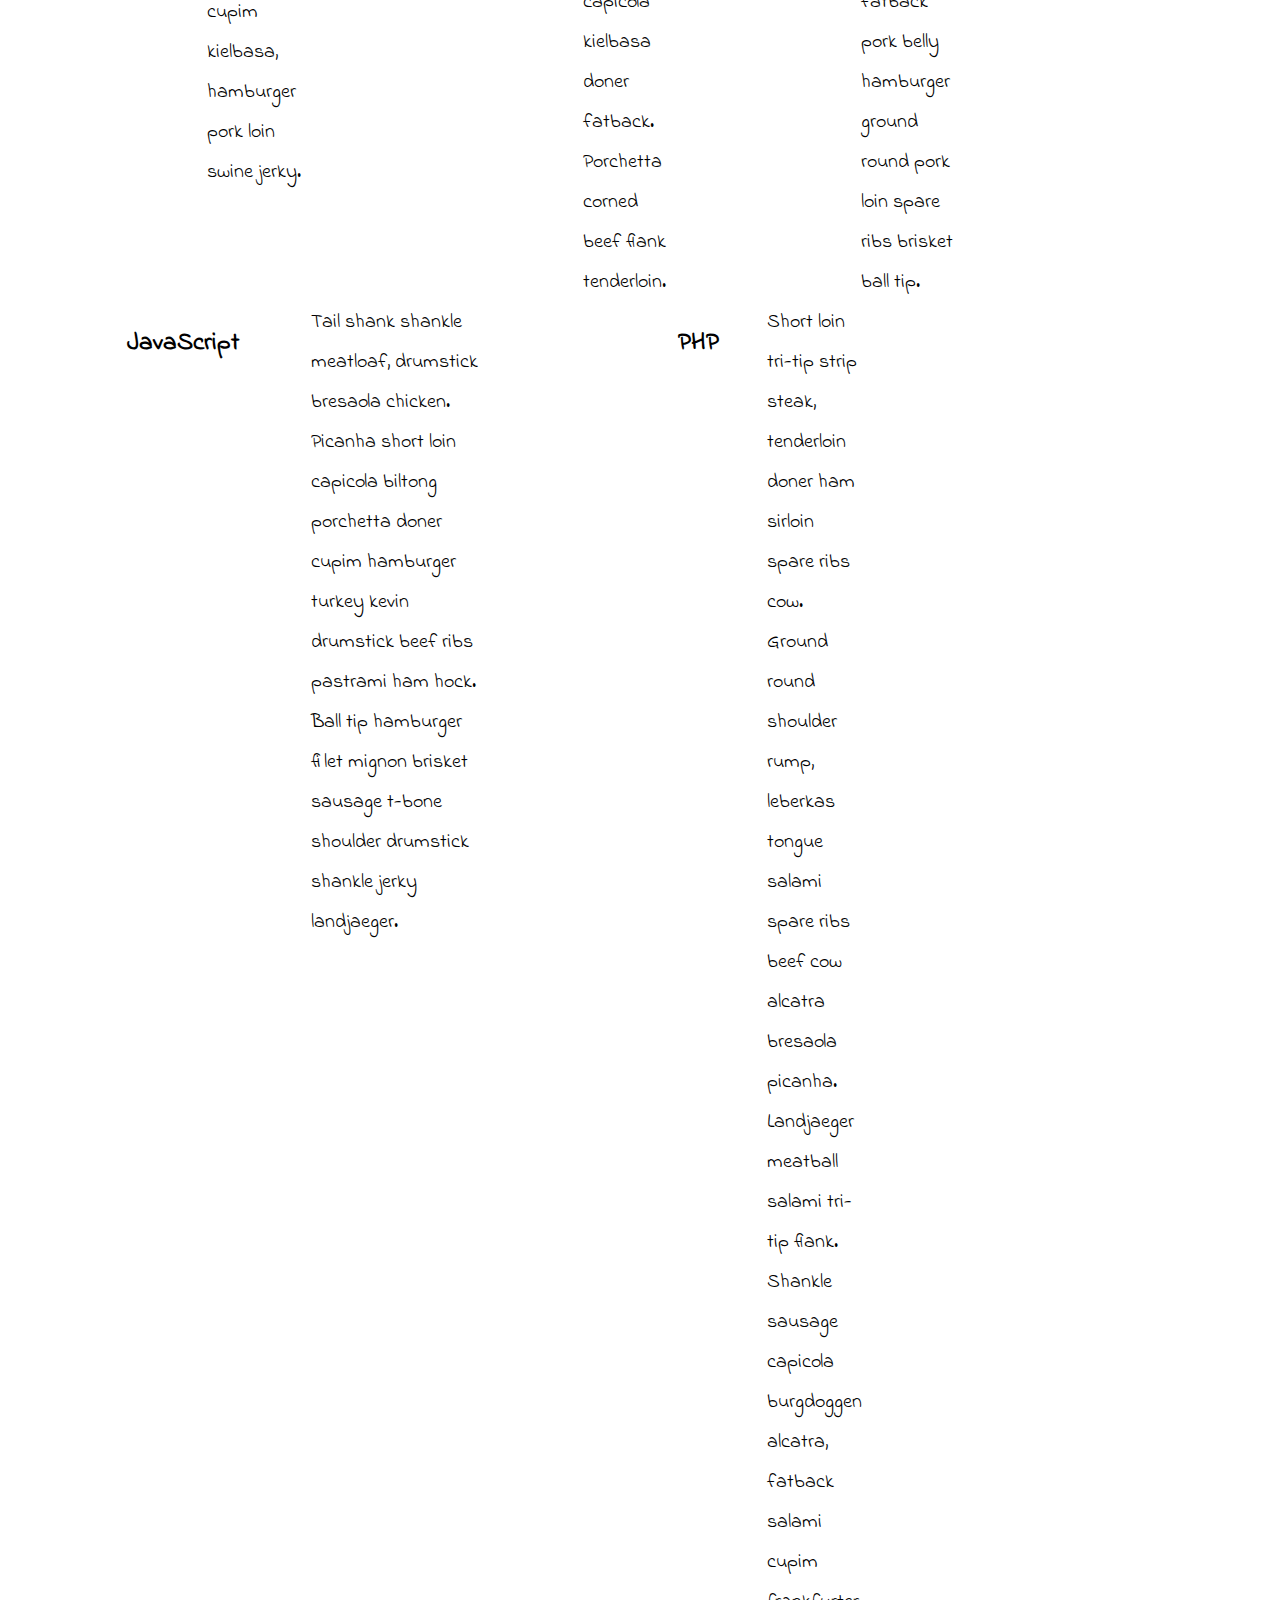
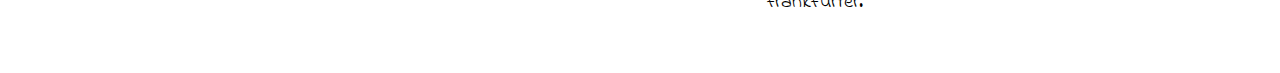
==== commit 439b7ccf: "version 11.1" ====
--- a/index.html
+++ b/index.html
@@ -37,7 +37,7 @@
           </section>
 
           <section>
-                <h2>Deze technologieën zijn we straks meester</h2>
+              <h2>Deze technologieën zijn we straks meester</h2>
 
               <section class="checkboxes">
                 <input type="checkbox" name="Git" value="Git" checked disabled> Git<br>
@@ -47,60 +47,64 @@
                 <input type="checkbox" name="PHP" value="PHP" disabled> PHP<br>
               </section>
 
-              <article>
-                <h3>GIT</h3>
+            <div class="techs">
 
-                <img src="images/git.jpg" alt="Image of GIT logo">
+                <article class="techs git">
+                  <h3>GIT</h3><br>
 
-                <p>
-                  Kevin burgdoggen brisket cupim chuck bresaola kielbasa ham boudin. Shoulder cow beef ribs leberkas,
-                  buffalo capicola andouille tail kevin shankle prosciutto. Chuck cupim kielbasa, <strong>hamburger</strong> pork loin swine jerky.
-                </p>
-              </article>
+                  <img src="images/git.jpg" alt="Image of GIT logo" width='100px' height='100'><br>
 
-              <article>
-                <h3>HTML</h3>
+                  <p>
+                    Kevin burgdoggen brisket cupim chuck bresaola kielbasa ham boudin. Shoulder cow beef ribs leberkas,
+                    buffalo capicola andouille tail kevin shankle prosciutto. Chuck cupim kielbasa, <strong>hamburger</strong> pork loin swine jerky.
+                  </p>
+                </article>
 
-                <img src="images/html.jpg" alt="Image of html5 logo">
+                <article class="techs html">
+                  <h3>HTML</h3>
 
-                <p>
-                  Bacon ipsum dolor amet leberkas venison bresaola prosciutto. Capicola sirloin chuck cupim short loin burgdoggen
-                  ham hock salami ground round alcatra spare ribs. Swine cupim shank cow strip steak, beef ribs ham capicola kielbasa
-                  <strong>doner</strong> fatback. Porchetta corned beef flank tenderloin.
-                </p>
-              </article>
+                  <img src="images/html.jpg" alt="Image of html5 logo" width='100px' height='100'>
 
-              <article>
-                <h3>CSS</h3>
+                  <p>
+                    Bacon ipsum dolor amet leberkas venison bresaola prosciutto. Capicola sirloin chuck cupim short loin burgdoggen
+                    ham hock salami ground round alcatra spare ribs. Swine cupim shank cow strip steak, beef ribs ham capicola kielbasa
+                    <strong>doner</strong> fatback. Porchetta corned beef flank tenderloin.
+                  </p>
+                </article>
 
-                <img src="images/css.jpg" alt="Image of CSS3 logo">
+                <article class="techs css">
+                  <h3>CSS</h3>
+
+                  <img src="images/css.jpg" alt="Image of CSS3 logo" width='100px' height='100'>
 
 
-                <p>
-                  <strong>Turkey salami</strong> pig chicken. Beef ribs tail pastrami frankfurter hamburger swine porchetta tongue tri-tip jowl
-                  landjaeger buffalo cupim. Ham hock shoulder venison sausage buffalo. Drumstick shank tri-tip, turducken swine fatback
-                  pork belly hamburger ground round pork loin spare ribs brisket ball tip.
-                </p>
-              </article>
+                  <p>
+                    <strong>Turkey salami</strong> pig chicken. Beef ribs tail pastrami frankfurter hamburger swine porchetta tongue tri-tip jowl
+                    landjaeger buffalo cupim. Ham hock shoulder venison sausage buffalo. Drumstick shank tri-tip, turducken swine fatback
+                    pork belly hamburger ground round pork loin spare ribs brisket ball tip.
+                  </p>
+                </article>
 
-              <article>
-                <h3>JavaScript</h3>
+                <article class="techs js">
+                  <h3>JavaScript</h3>
 
-                <p>
-                  <i>Tail shank shankle meatloaf</i>, drumstick bresaola chicken. Picanha short loin capicola biltong porchetta
-                  doner cupim hamburger turkey <strong>kevin drumstick</strong> beef ribs pastrami ham hock. Ball tip hamburger filet mignon
-                  brisket sausage t-bone shoulder drumstick shankle jerky landjaeger.
-                </p>
-              </article>
+                  <p>
+                    <i>Tail shank shankle meatloaf</i>, drumstick bresaola chicken. Picanha short loin capicola biltong porchetta
+                    doner cupim hamburger turkey <strong>kevin drumstick</strong> beef ribs pastrami ham hock. Ball tip hamburger filet mignon
+                    brisket sausage t-bone shoulder drumstick shankle jerky landjaeger.
+                  </p>
+                </article>
 
-              <article>
-                <h3>PHP</h3>
+                <article class="techs php">
+                  <h3>PHP</h3>
 
-                <p>Short loin tri-tip strip steak, tenderloin doner ham sirloin spare ribs cow. Ground round shoulder rump,
-                  leberkas <strong>tongue salami</strong> spare ribs beef cow alcatra bresaola picanha. Landjaeger meatball salami tri-tip flank.
-                  Shankle sausage capicola burgdoggen alcatra, fatback salami cupim frankfurter.
-                </p>
-              </article>
+                  <p>
+                    Short loin tri-tip strip steak, tenderloin doner ham sirloin spare ribs cow. Ground round shoulder rump,
+                    leberkas <strong>tongue salami</strong> spare ribs beef cow alcatra bresaola picanha. Landjaeger meatball salami tri-tip flank.
+                    Shankle sausage capicola burgdoggen alcatra, fatback salami cupim frankfurter.
+                  </p>
+                </article>
+            </div>
           </section>
         </div>
       </main>
--- a/style.css
+++ b/style.css
@@ -37,6 +37,7 @@
 .text {
   grid-row:1;
   grid-column: 1;
+  align-self: end;
 }
 
 .personality {
@@ -48,6 +49,16 @@
   grid-column: 3;
   grid-row: 2;
 }
+
+.techs {
+  display: grid;
+  grid-template-columns: repeat(3, 1fr);
+}
+
+.js {
+  grid-column: 1/3;
+}
+
 
 h1, h2, h3 {
   margin-bottom: 8px;
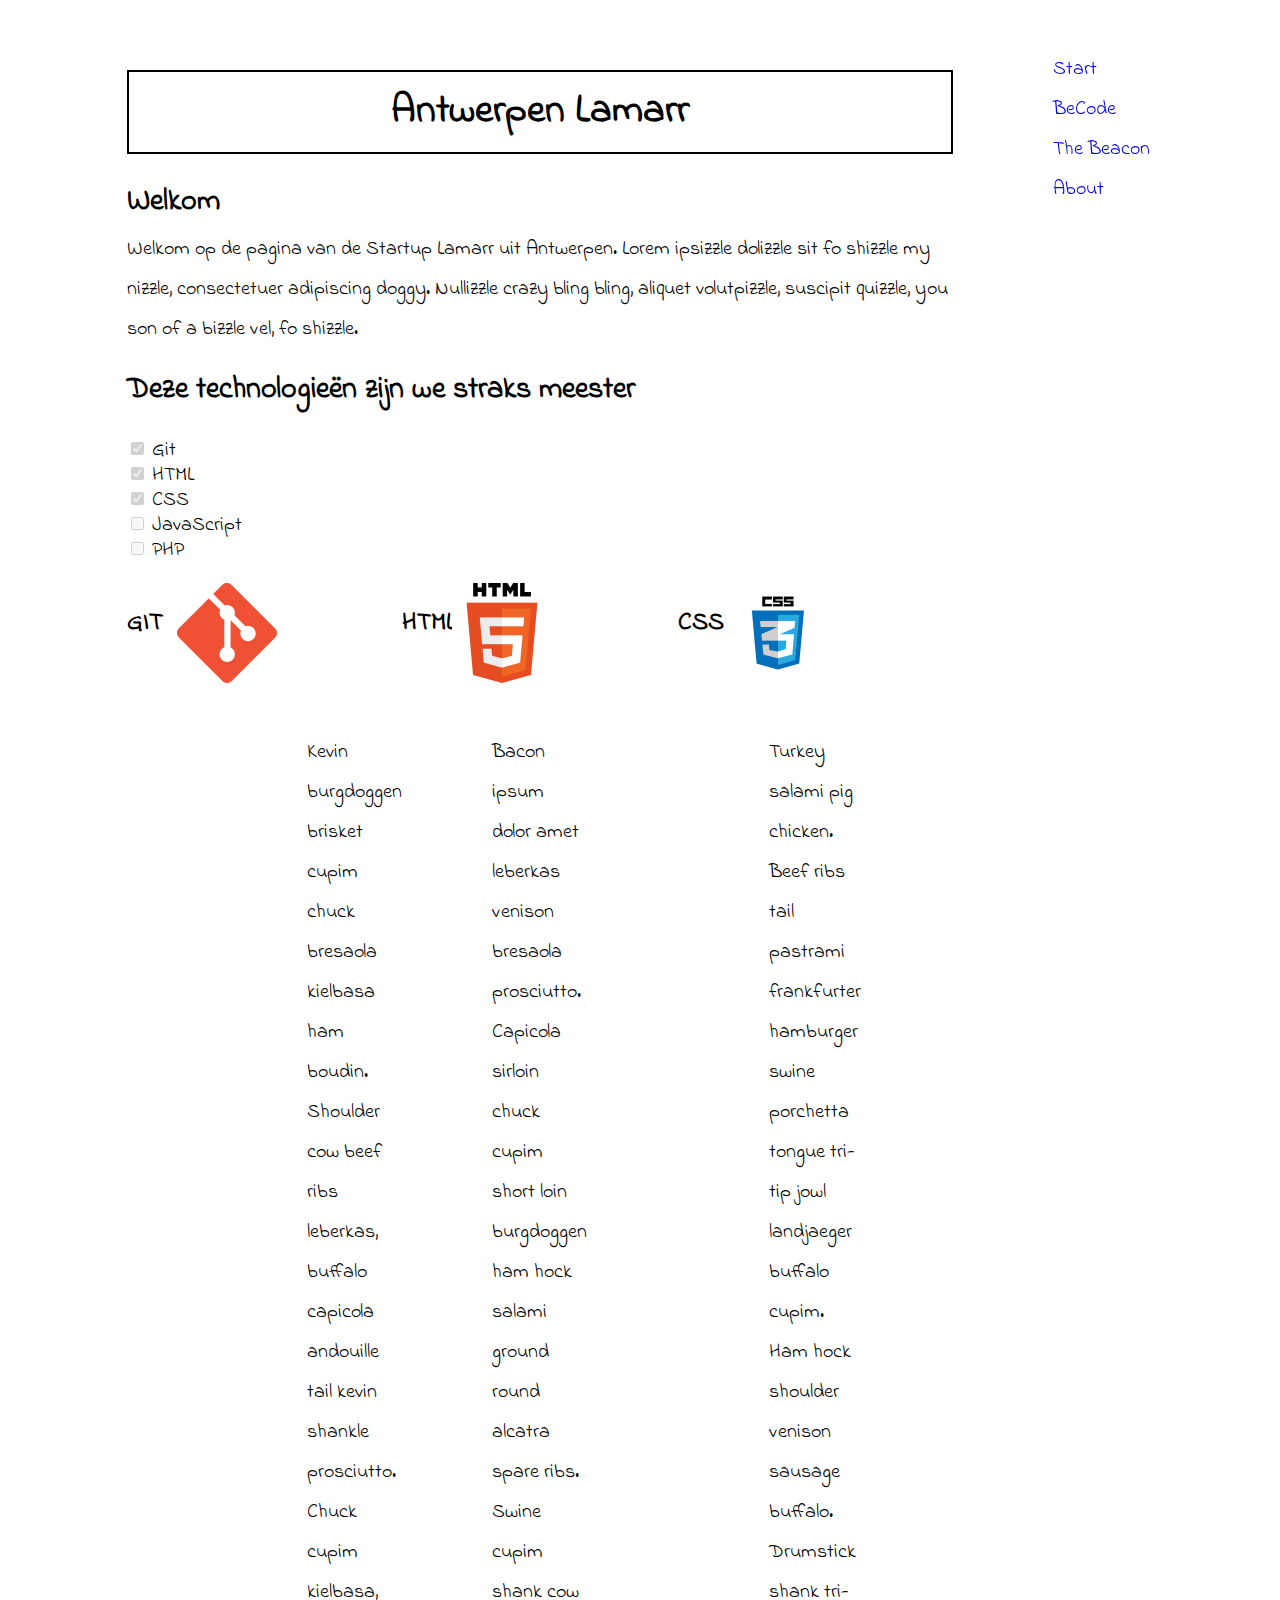
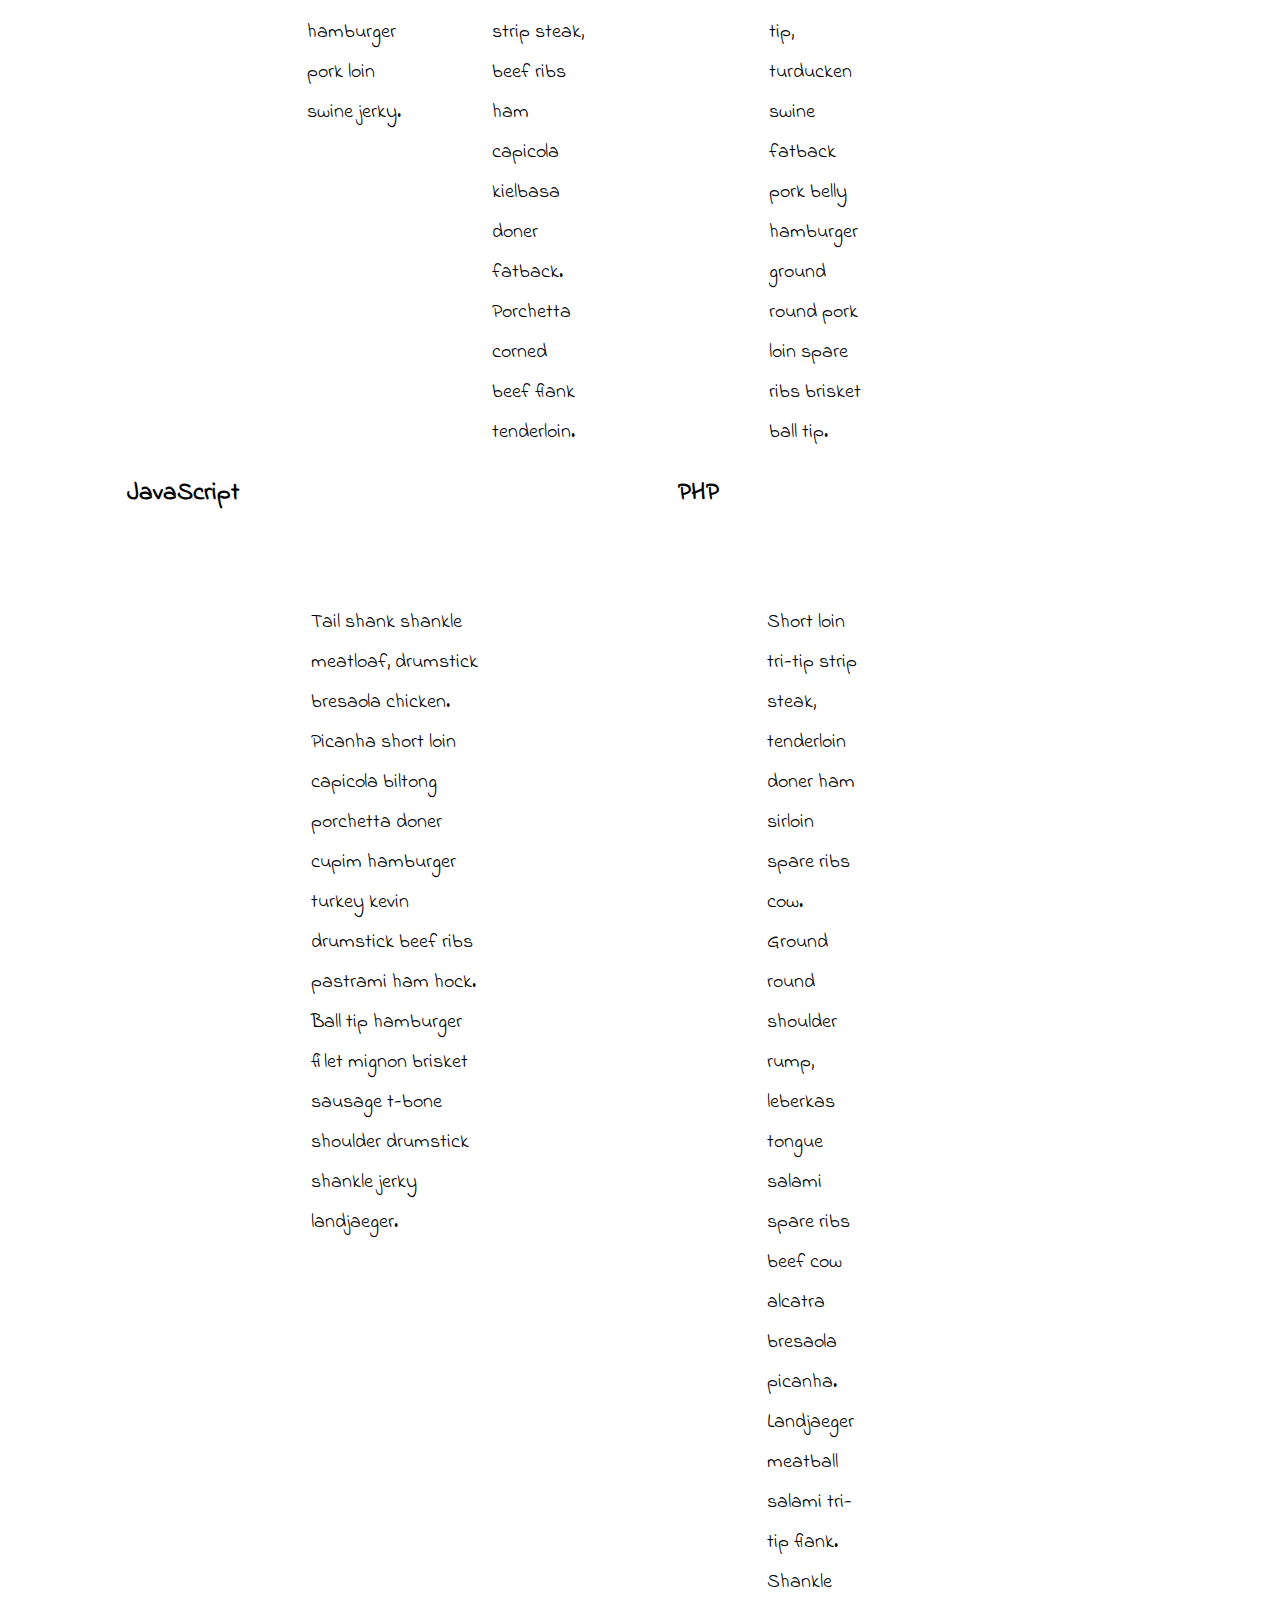
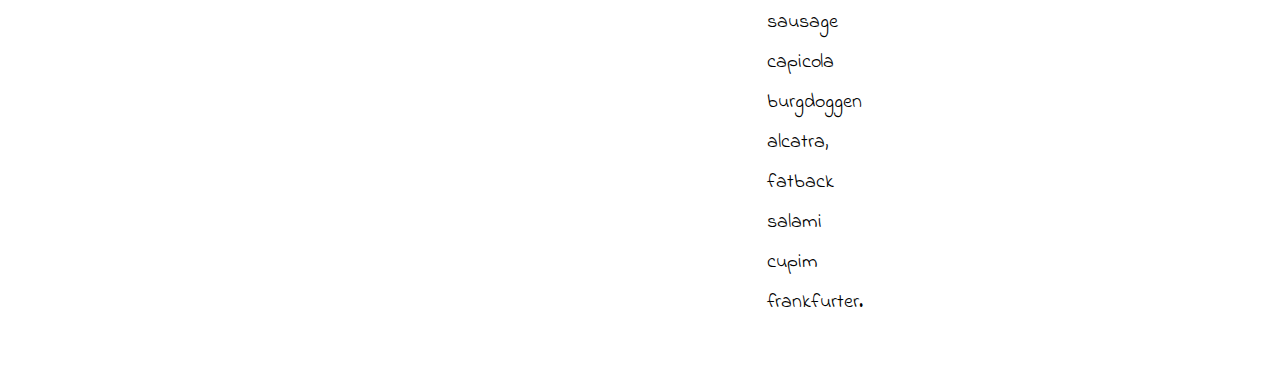
==== commit 83c89428: "version 11.2" ====
--- a/index.html
+++ b/index.html
@@ -52,7 +52,7 @@
                 <article class="techs git">
                   <h3>GIT</h3><br>
 
-                  <img src="images/git.jpg" alt="Image of GIT logo" width='100px' height='100'><br>
+                  <img src="images/git.jpg" alt="Image of GIT logo" width='100px' height='100'>
 
                   <p>
                     Kevin burgdoggen brisket cupim chuck bresaola kielbasa ham boudin. Shoulder cow beef ribs leberkas,
--- a/style.css
+++ b/style.css
@@ -59,7 +59,17 @@
   grid-column: 1/3;
 }
 
+img {
+margin-left: 50px;
+height: 100px;
+width: 100px;
+position:absolute;
+float:left;
+}
 
+.techs > p {
+  margin-top: 150px;
+}
 h1, h2, h3 {
   margin-bottom: 8px;
   margin-top: 20px;
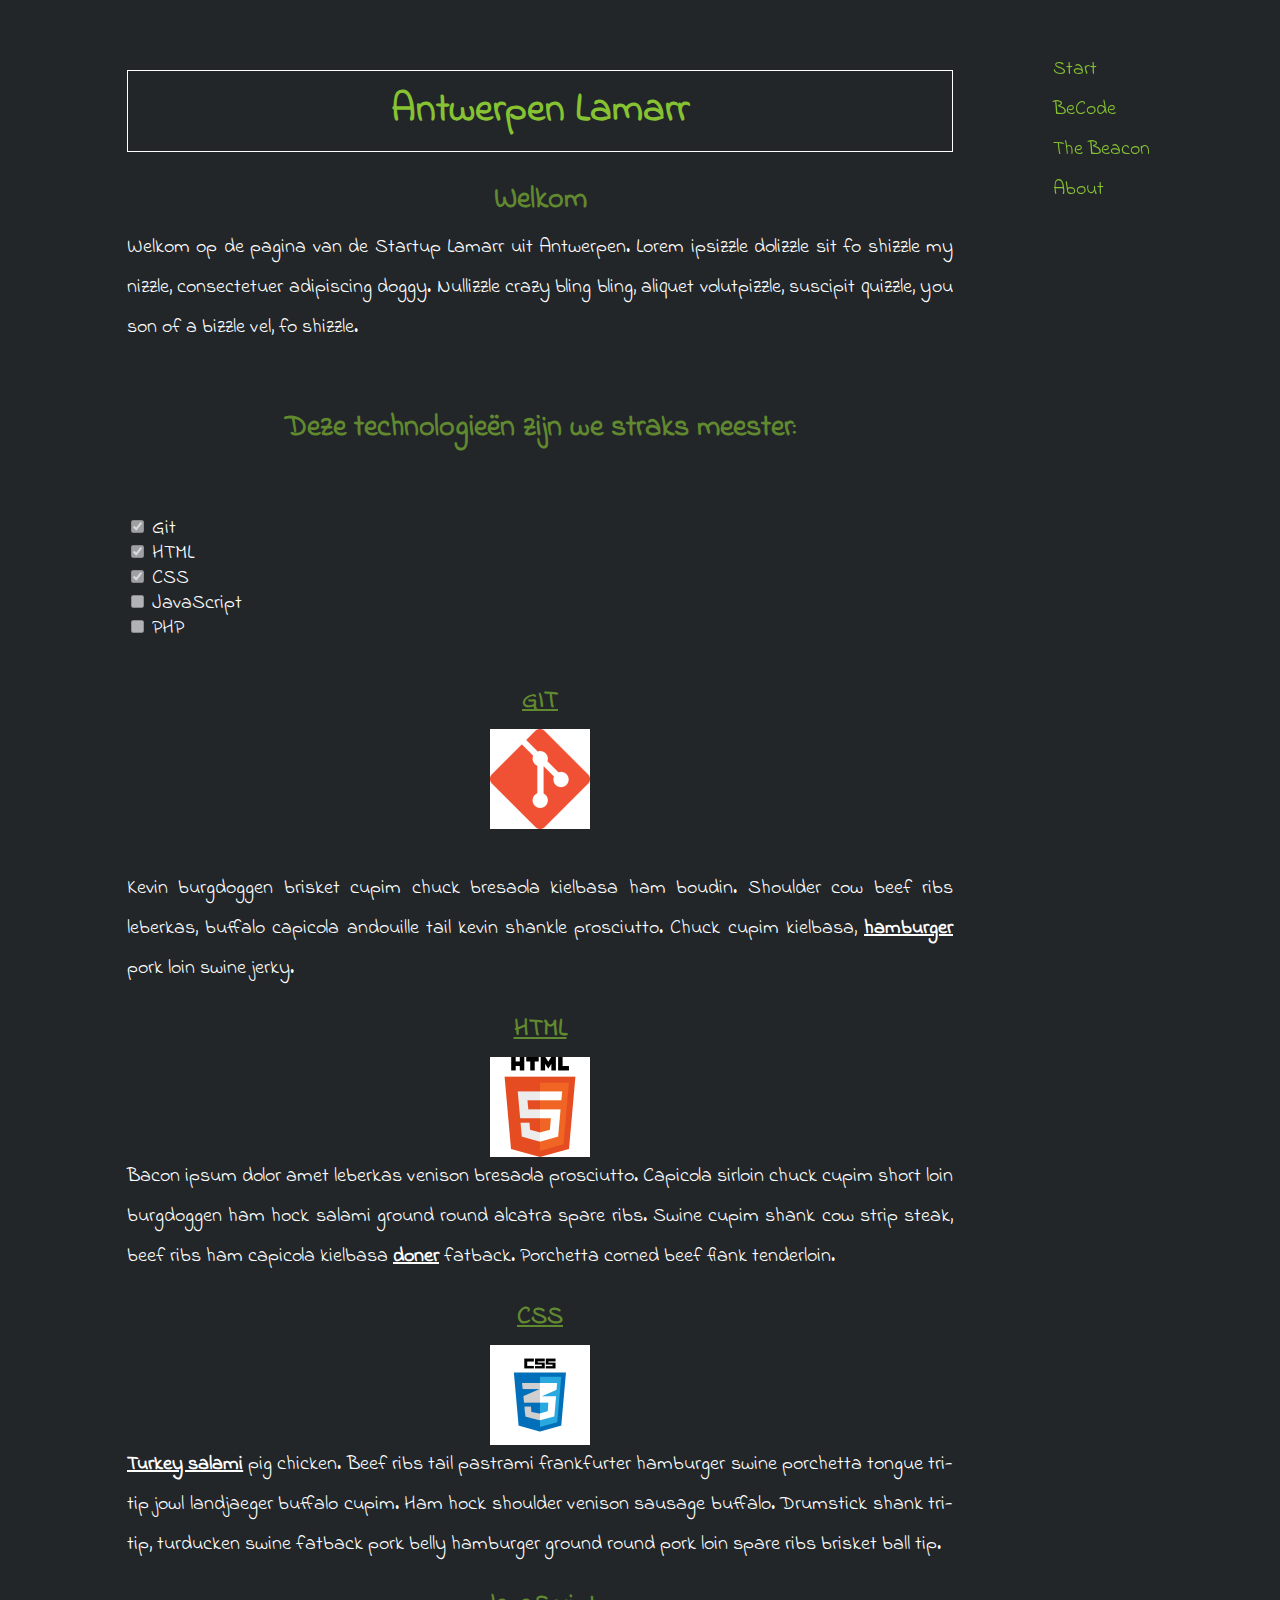
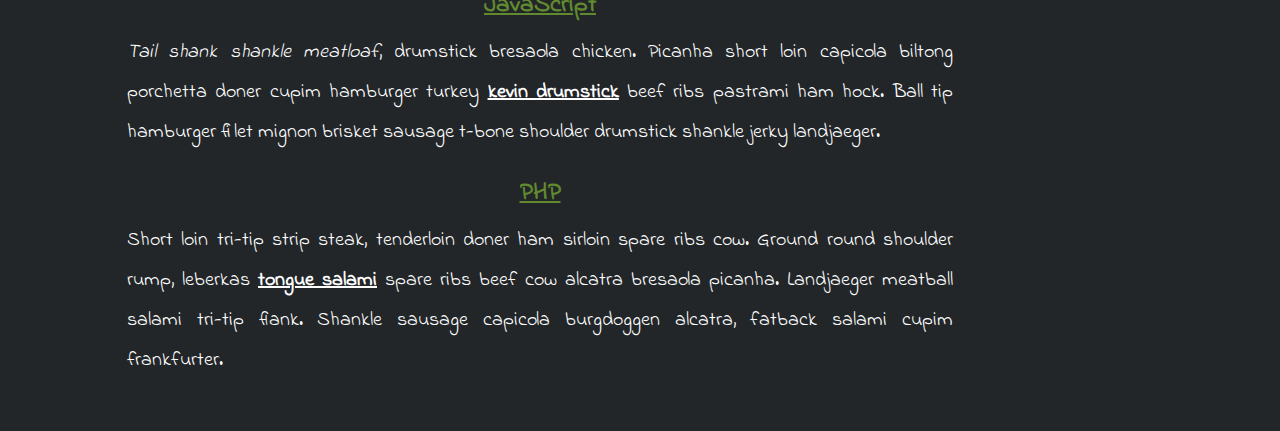
==== commit e48268b0: "version 12" ====
--- a/index.html
+++ b/index.html
@@ -17,10 +17,10 @@
 
         <nav class="navigation">
           <ul class="navigation">
-              <li><a href="index.html">Start</a></li>
-              <li><a href="https://becode.org/">BeCode</a></li>
-              <li><a href="beacon.html">The Beacon</a></li>
-              <li><a href="about.html">About</a></li>
+              <li class="navigation"><a href="index.html">Start</a></li>
+              <li class="navigation"><a href="https://becode.org/">BeCode</a></li>
+              <li class="navigation"><a href="beacon.html">The Beacon</a></li>
+              <li class="navigation"><a href="about.html">About</a></li>
           </ul>
         </nav>
 
@@ -37,8 +37,8 @@
           </section>
 
           <section>
-              <h2>Deze technologieën zijn we straks meester</h2>
-
+              <br>
+              <h2>Deze technologieën zijn we straks meester:</h2><br>
               <section class="checkboxes">
                 <input type="checkbox" name="Git" value="Git" checked disabled> Git<br>
                 <input type="checkbox" name="HTML" value="HTML" checked disabled> HTML<br>
@@ -50,10 +50,10 @@
             <div class="techs">
 
                 <article class="techs git">
-                  <h3>GIT</h3><br>
+                  <h3>GIT</h3>
 
                   <img src="images/git.jpg" alt="Image of GIT logo" width='100px' height='100'>
-
+                  <br>
                   <p>
                     Kevin burgdoggen brisket cupim chuck bresaola kielbasa ham boudin. Shoulder cow beef ribs leberkas,
                     buffalo capicola andouille tail kevin shankle prosciutto. Chuck cupim kielbasa, <strong>hamburger</strong> pork loin swine jerky.
--- a/style.css
+++ b/style.css
@@ -3,6 +3,8 @@
   font-size: 20px;
   line-height: 40px;
   margin: 50px;
+  background-color: #222629;
+  color: white;
 }
 
 .container {
@@ -16,6 +18,7 @@
   display: grid;
   grid-template-columns: 10% 50% 15%;
   grid-column-gap: 5em;
+  grid-row-gap: 1em;
   justify-content: end;
 }
 
@@ -38,6 +41,7 @@
   grid-row:1;
   grid-column: 1;
   align-self: end;
+  justify-self: end;
 }
 
 .personality {
@@ -45,43 +49,36 @@
   grid-column: 2;
 }
 
-.about {
+.nav_about {
   grid-column: 3;
-  grid-row: 2;
+  grid-row: 1;
+}
+
+.adres {
+  justify-self: center;
 }
 
 .techs {
-  display: grid;
-  grid-template-columns: repeat(3, 1fr);
+  display: flex;
+  flex-flow: column nowrap;
+  align-items: center;
 }
 
-.js {
-  grid-column: 1/3;
-}
-
-img {
-margin-left: 50px;
-height: 100px;
-width: 100px;
-position:absolute;
-float:left;
-}
-
-.techs > p {
-  margin-top: 150px;
-}
 h1, h2, h3 {
   margin-bottom: 8px;
   margin-top: 20px;
+  color: #61892F;
+  text-align: center;
 }
 
 h1 {
   font-size: 40px;
   font-weight: bold;
-  border: 2px solid black;
+  border: 1px solid white;
   padding: 20px;
-  text-align: center;
+  color: #86C232;
 }
+
 h2 {
   font-size: 30px;
   font-weight: bold;
@@ -90,15 +87,20 @@
 h3 {
   font-size: 25px;
   font-weight: bold;
+  text-decoration: underline;
 }
 
 a {
   text-decoration: none;
   line-height: 30px;
+  color: #86C232;
 }
+
 ul.navigation :hover {
   text-decoration: underline;
+  background-color: #474B4F;
 }
+
 ul.navigation {
   position:fixed;
 }
@@ -108,3 +110,20 @@
   padding-bottom: 20px;
   line-height: 25px;
 }
+
+strong {
+  font-weight: bold;
+  text-decoration: underline;
+}
+
+i {
+  font-style: italic;
+}
+
+.personality {
+  list-style-type: circle;
+}
+
+p {
+  text-align: justify;
+}
